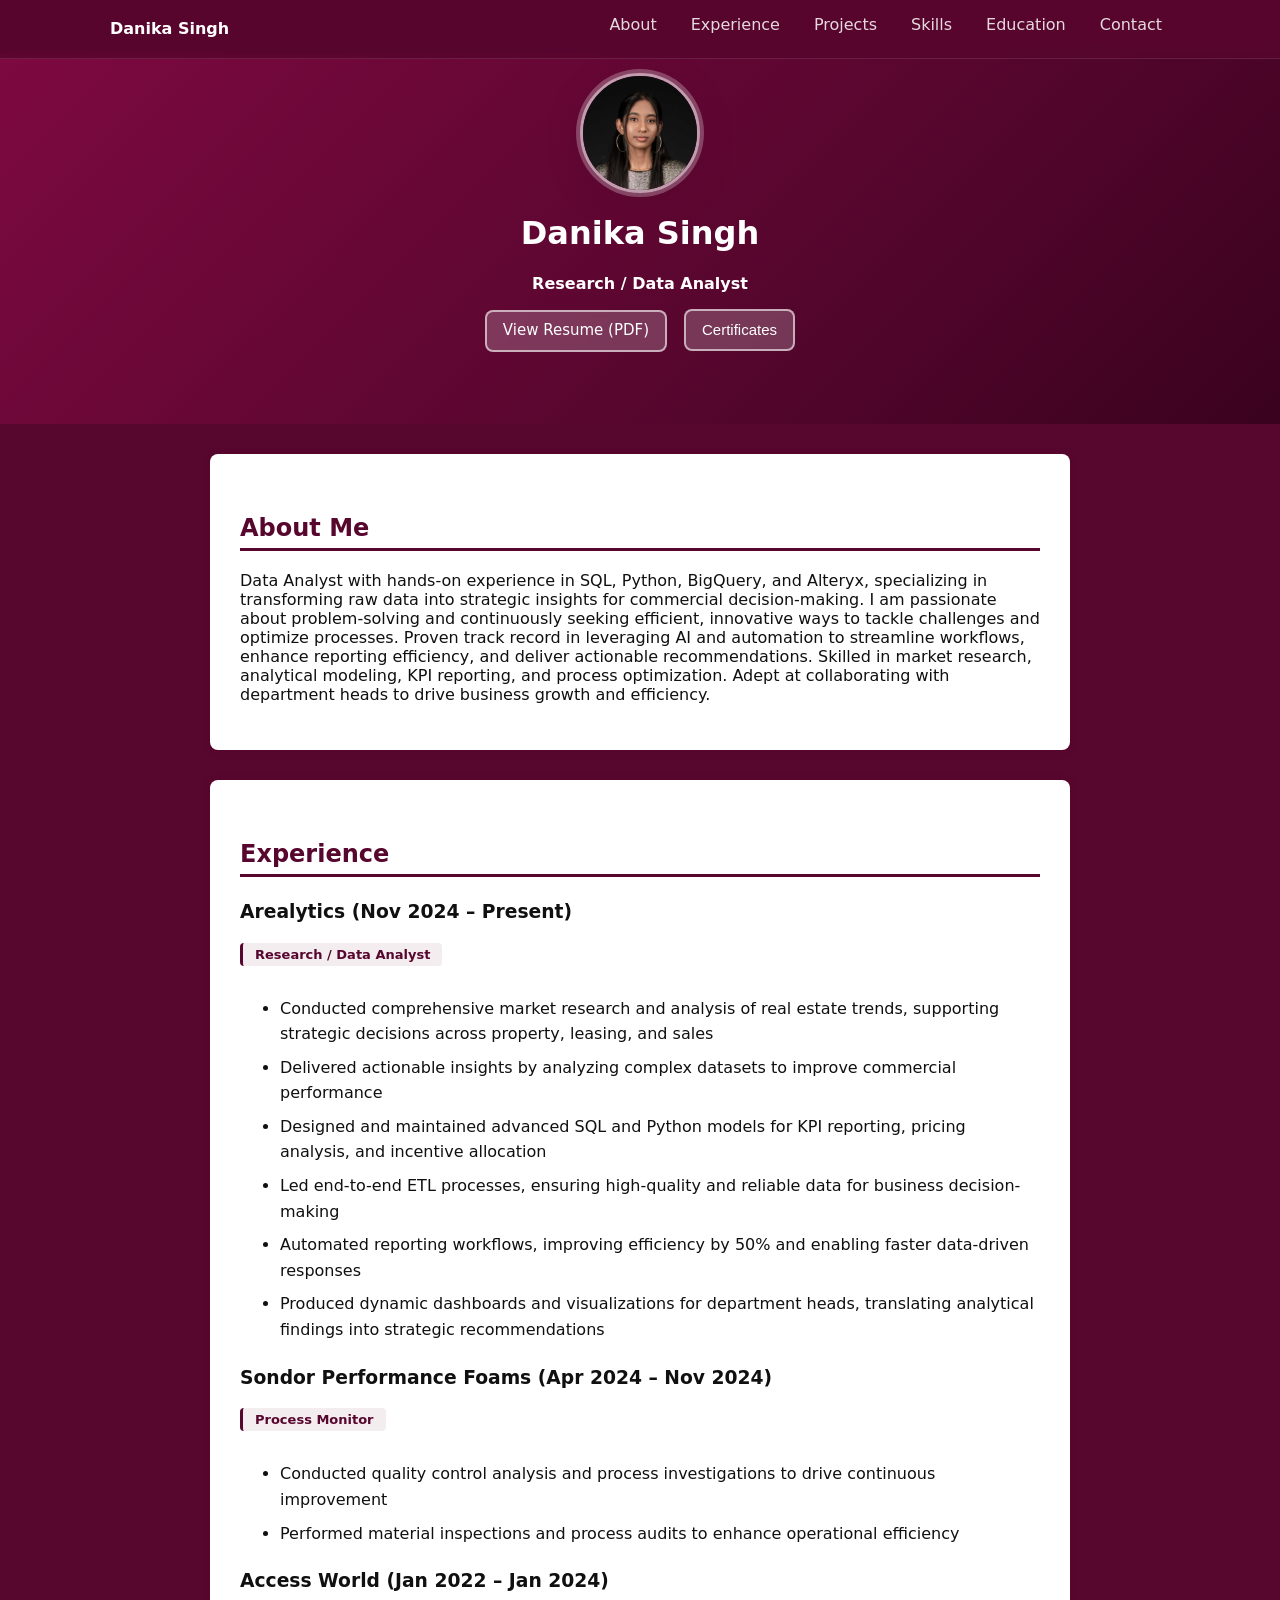
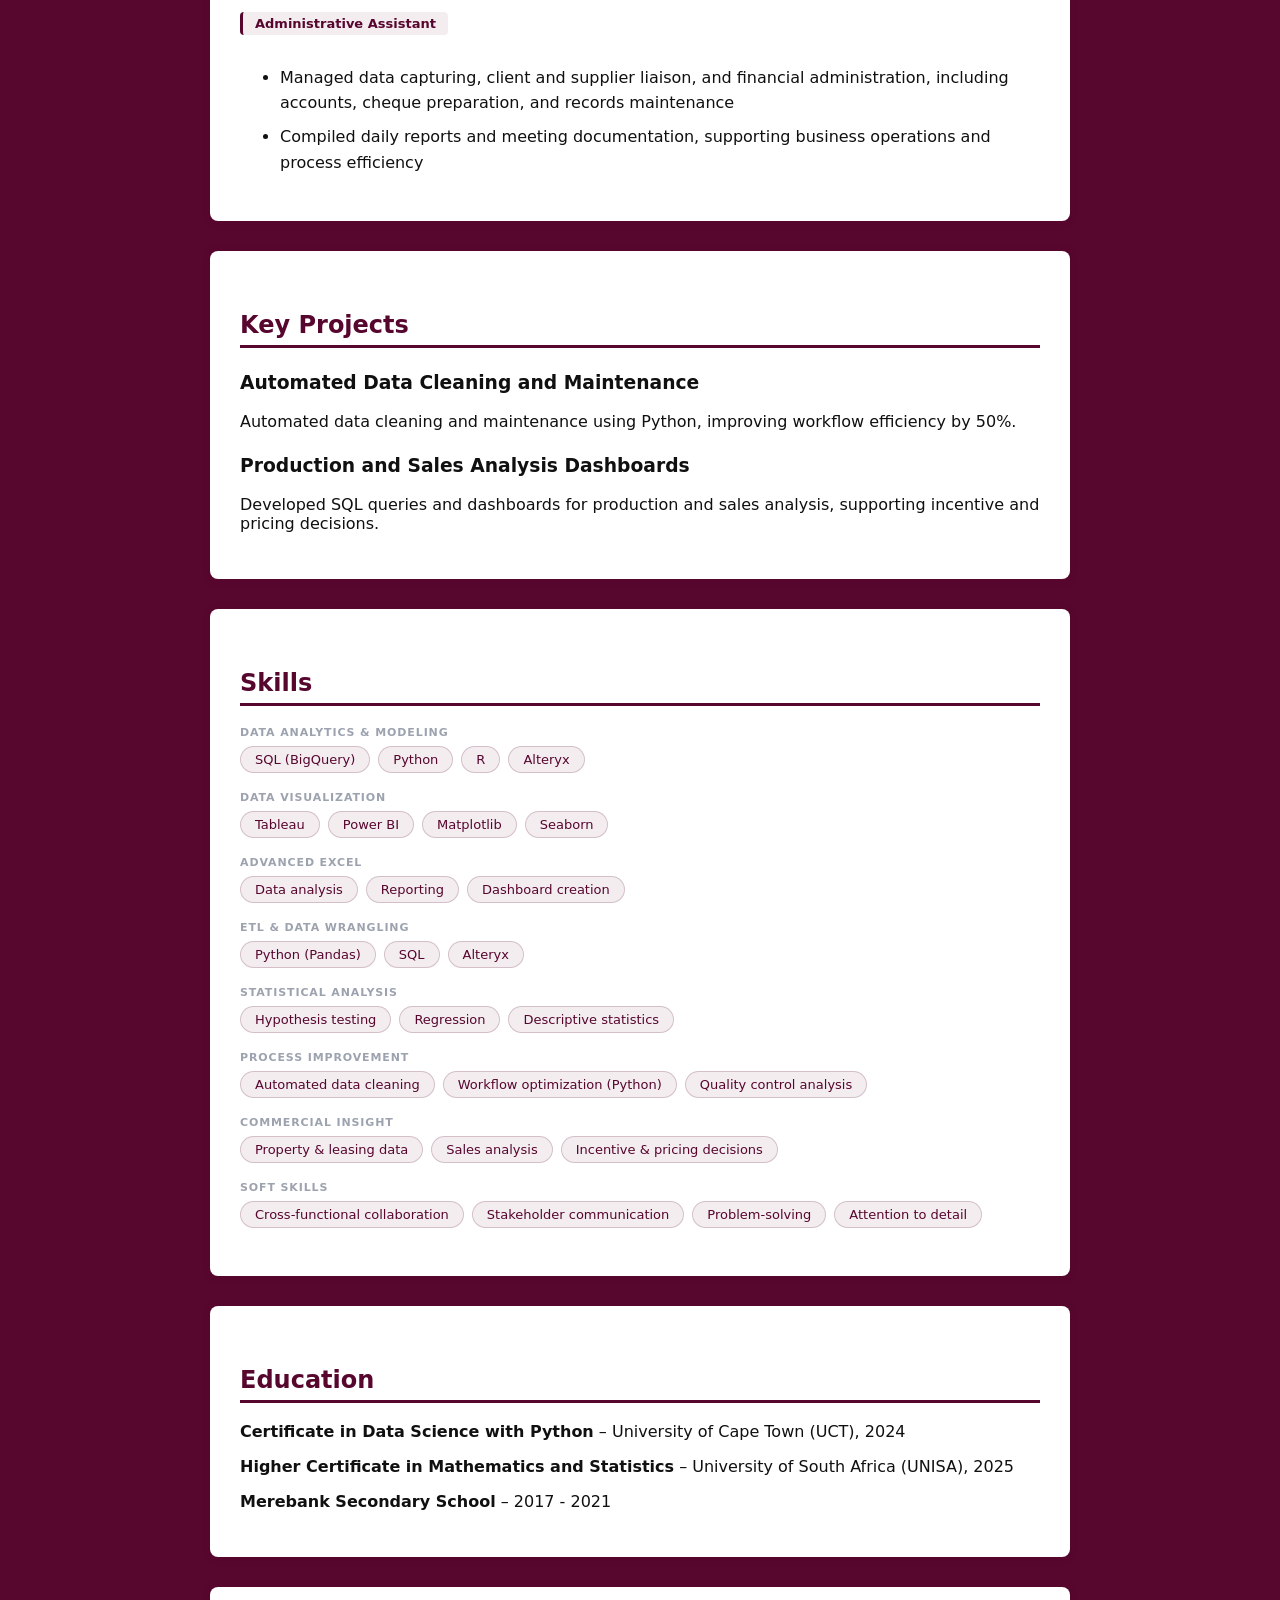
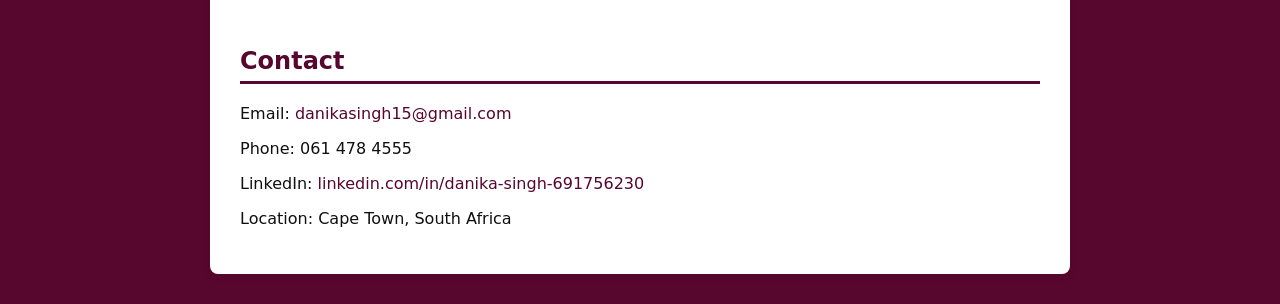
==== index.html @ 9dede189 "Initial portfolio deploy" ====
<!DOCTYPE html>
<html lang="en">
<head>
  <meta charset="UTF-8" />
  <meta name="viewport" content="width=device-width, initial-scale=1.0" />
  <title>Danika Singh | Research & Data Analyst</title>
  <link rel="stylesheet" href="style.css" />
</head>
<body>

  <nav>
    <div class="nav-container">
      <span class="logo">Danika Singh</span>
      <button class="nav-hamburger" id="nav-hamburger" aria-label="Toggle navigation" aria-expanded="false">
        <span></span><span></span><span></span>
      </button>
      <ul class="nav-links" id="nav-links">
        <li><a href="#about">About</a></li>
        <li><a href="#experience">Experience</a></li>
        <li><a href="#projects">Projects</a></li>
        <li><a href="#skills">Skills</a></li>
        <li><a href="#education">Education</a></li>
        <li><a href="#contact">Contact</a></li>
      </ul>
    </div>
  </nav>

  <header class="hero">
    <img src="images/profile.jpg" alt="Danika Singh" class="profile-photo">
    <h1>Danika Singh</h1>
    <p>Research / Data Analyst</p>
    <a href="resume.pdf" class="btn btn-light">View Resume (PDF)</a>
    <button id="certs-toggle" class="btn btn-light" style="margin-left:12px">Certificates</button>
    <div id="certs-panel" style="display:none;max-width:760px;margin:18px auto 0;text-align:left;">
      <div id="cert-list" style="margin-top:8px;padding-left:18px"></div>
    </div>
  </header>

  <main>

  <section id="about">
    <h2>About Me</h2>
    <p>
      Data Analyst with hands-on experience in SQL, Python, BigQuery, and Alteryx, specializing in transforming raw data into strategic insights for commercial decision-making. I am passionate about problem-solving and continuously seeking efficient, innovative ways to tackle challenges and optimize processes. Proven track record in leveraging AI and automation to streamline workflows, enhance reporting efficiency, and deliver actionable recommendations. Skilled in market research, analytical modeling, KPI reporting, and process optimization. Adept at collaborating with department heads to drive business growth and efficiency.
    </p>
  </section>

  <section id="experience">
    <h2>Experience</h2>

    <h3>Arealytics (Nov 2024 – Present)</h3>
    <p class="job-title">Research / Data Analyst</p>
    <ul>
      <li>Conducted comprehensive market research and analysis of real estate trends, supporting strategic decisions across property, leasing, and sales</li>
      <li>Delivered actionable insights by analyzing complex datasets to improve commercial performance</li>
      <li>Designed and maintained advanced SQL and Python models for KPI reporting, pricing analysis, and incentive allocation</li>
      <li>Led end-to-end ETL processes, ensuring high-quality and reliable data for business decision-making</li>
      <li>Automated reporting workflows, improving efficiency by 50% and enabling faster data-driven responses</li>
      <li>Produced dynamic dashboards and visualizations for department heads, translating analytical findings into strategic recommendations</li>
    </ul>

    <h3>Sondor Performance Foams (Apr 2024 – Nov 2024)</h3>
    <p class="job-title">Process Monitor</p>
    <ul>
      <li>Conducted quality control analysis and process investigations to drive continuous improvement</li>
      <li>Performed material inspections and process audits to enhance operational efficiency</li>
    </ul>

    <h3>Access World (Jan 2022 – Jan 2024)</h3>
    <p class="job-title">Administrative Assistant</p>
    <ul>
      <li>Managed data capturing, client and supplier liaison, and financial administration, including accounts, cheque preparation, and records maintenance</li>
      <li>Compiled daily reports and meeting documentation, supporting business operations and process efficiency</li>
    </ul>
  </section>

  <section id="projects">
    <h2>Key Projects</h2>

    <h3>Automated Data Cleaning and Maintenance</h3>
    <p>Automated data cleaning and maintenance using Python, improving workflow efficiency by 50%.</p>

    <h3>Production and Sales Analysis Dashboards</h3>
    <p>Developed SQL queries and dashboards for production and sales analysis, supporting incentive and pricing decisions.</p>
  </section>

  <section id="skills">
    <h2>Skills</h2>
    <div class="skill-group">
      <span class="skill-label">Data Analytics &amp; Modeling</span>
      <div class="chips"><span class="chip">SQL (BigQuery)</span><span class="chip">Python</span><span class="chip">R</span><span class="chip">Alteryx</span></div>
    </div>
    <div class="skill-group">
      <span class="skill-label">Data Visualization</span>
      <div class="chips"><span class="chip">Tableau</span><span class="chip">Power BI</span><span class="chip">Matplotlib</span><span class="chip">Seaborn</span></div>
    </div>
    <div class="skill-group">
      <span class="skill-label">Advanced Excel</span>
      <div class="chips"><span class="chip">Data analysis</span><span class="chip">Reporting</span><span class="chip">Dashboard creation</span></div>
    </div>
    <div class="skill-group">
      <span class="skill-label">ETL &amp; Data Wrangling</span>
      <div class="chips"><span class="chip">Python (Pandas)</span><span class="chip">SQL</span><span class="chip">Alteryx</span></div>
    </div>
    <div class="skill-group">
      <span class="skill-label">Statistical Analysis</span>
      <div class="chips"><span class="chip">Hypothesis testing</span><span class="chip">Regression</span><span class="chip">Descriptive statistics</span></div>
    </div>
    <div class="skill-group">
      <span class="skill-label">Process Improvement</span>
      <div class="chips"><span class="chip">Automated data cleaning</span><span class="chip">Workflow optimization (Python)</span><span class="chip">Quality control analysis</span></div>
    </div>
    <div class="skill-group">
      <span class="skill-label">Commercial Insight</span>
      <div class="chips"><span class="chip">Property &amp; leasing data</span><span class="chip">Sales analysis</span><span class="chip">Incentive &amp; pricing decisions</span></div>
    </div>
    <div class="skill-group">
      <span class="skill-label">Soft Skills</span>
      <div class="chips"><span class="chip">Cross-functional collaboration</span><span class="chip">Stakeholder communication</span><span class="chip">Problem-solving</span><span class="chip">Attention to detail</span></div>
    </div>
  </section>

  <section id="education">
    <h2>Education</h2>
    <p><strong>Certificate in Data Science with Python</strong> – University of Cape Town (UCT), 2024</p>
    <p><strong>Higher Certificate in Mathematics and Statistics</strong> – University of South Africa (UNISA), 2025</p>
    <p><strong>Merebank Secondary School</strong> – 2017 - 2021</p>
  </section>

  <section id="contact">
    <h2>Contact</h2>
    <p>Email: <a href="mailto:danikasingh15@gmail.com">danikasingh15@gmail.com</a></p>
    <p>Phone: 061 478 4555</p>
    <p>LinkedIn: <a href="https://www.linkedin.com/in/danika-singh-691756230" target="_blank" rel="noopener">linkedin.com/in/danika-singh-691756230</a></p>
    <p>Location: Cape Town, South Africa</p>
  </section>

</main>

  <script>
  (function(){
    const toggle = document.getElementById('certs-toggle');
    const panel = document.getElementById('certs-panel');
    const list = document.getElementById('cert-list');

    toggle && toggle.addEventListener('click', ()=>{
      panel.style.display = panel.style.display === 'none' ? 'block' : 'none';
      if(panel.style.display === 'block') loadCerts();
    });

    async function loadCerts(){
      list.innerHTML = '<div style="color:var(--muted)">Loading…</div>';
      try{
        const res = await fetch('certs.json',{cache:'no-store'});
        if(!res.ok) throw new Error('No certs.json');
        const items = await res.json();
        if(!items.length){ list.innerHTML = '<div style="color:var(--muted)">No certificates listed.</div>'; return; }
        list.innerHTML = '';
        items.forEach(it=>{
          const a = document.createElement('a');
          a.href = it.file;
          a.target = '_blank';
          a.rel = 'noopener';
          a.textContent = it.name || it.file;
          a.style.cssText = 'display:block;margin:6px 0;color:#fff;font-weight:600;';
          list.appendChild(a);
        });
      }catch(e){
        list.innerHTML = '<div style="color:var(--muted)">Could not load certificates. Make sure you are viewing the site via a local server (e.g. Live Server in VS Code), not directly as a file.</div>';
      }
    }
  })();

  // Mobile nav toggle
  (function(){
    const hamburger = document.getElementById('nav-hamburger');
    const navLinks = document.getElementById('nav-links');
    hamburger && hamburger.addEventListener('click', function(){
      const open = navLinks.classList.toggle('open');
      hamburger.classList.toggle('open', open);
      hamburger.setAttribute('aria-expanded', open);
    });
    // Close menu when a nav link is clicked
    navLinks && navLinks.querySelectorAll('a').forEach(function(link){
      link.addEventListener('click', function(){
        navLinks.classList.remove('open');
        hamburger.classList.remove('open');
        hamburger.setAttribute('aria-expanded', 'false');
      });
    });
  })();

  // Section reveal on scroll
  const _io = new IntersectionObserver(entries => {
    entries.forEach(e => { if(e.isIntersecting){ e.target.classList.add('visible'); _io.unobserve(e.target); } });
  }, {threshold: 0.08});
  document.querySelectorAll('section').forEach(s => _io.observe(s));

  </script>

</body>
</html>
---- style.css ----
:root{
  --bg: #57062e; /* navy background */
  --surface: #ffffff; /* white content cards */
  --muted: #9ca3af;
  --text-dark: #111010; /* dark text for white cards */
  --text-light: #e6eef8; /* light text for navy background */
  --accent: #57062e;
  --header-start: #57062e;
  --header-end: #57062e;
}

*{box-sizing:border-box}

body {
  font-family: Inter, system-ui, -apple-system, 'Segoe UI', Roboto, Arial, sans-serif;
  margin: 0;
  padding-top: 53px;
  color: var(--text-light);
  background: var(--bg);
  -webkit-font-smoothing:antialiased;
  -moz-osx-font-smoothing:grayscale;
}

header {
  background: linear-gradient(135deg, #7d0940 0%, #57062e 60%, #3a021e 100%);
  color: #fff;
  padding: 72px 20px;
  text-align: center;
}

main {
  max-width: 900px;
  margin: 30px auto;
  padding: 0 20px;
}

h2 {
  margin-top: 30px;
  padding-bottom: 6px;
  border-bottom: 3px solid var(--accent);
  color: var(--accent);
}

a { color: var(--accent); text-decoration: none; }

.btn {
  display: inline-flex;
  align-items: center;
  justify-content: center;
  gap: 8px;
  margin-top: 16px;
  background: var(--accent);
  color: white;
  padding: 10px 16px;
  height: 42px;
  font-size: 15px;
  line-height: 1;
  border-radius: 8px;
  box-shadow: 0 6px 18px rgba(87, 6, 46, 0.12);
  border: none;
  cursor: pointer;
}

.btn.btn-light{
  background: rgba(255,255,255,0.2) !important;
  color: #fff !important;
  border: 2px solid rgba(255,255,255,0.6);
  box-shadow: none;
  backdrop-filter: blur(4px);
}

.btn.btn-light:hover{
  background: rgba(255,255,255,0.35) !important;
}

/* Make anchor buttons behave like button elements */
.btn[href]{
  display: inline-flex;
  align-items: center;
  justify-content: center;
}

/* Header subtitle bold */
header.hero p{ font-weight:700; margin:8px 0 0 0 }
 
section {
  background: var(--surface);
  color: var(--text-dark);
  padding: 30px;
  margin-bottom: 30px;
  border-radius: 8px;
  box-shadow: 0 1px 8px rgba(87, 6, 46, 0.16);
  opacity: 0;
  transform: translateY(18px);
  transition: opacity 0.5s ease, transform 0.5s ease;
}

section.visible {
  opacity: 1;
  transform: none;
}

h3 {
    margin-top: 24px;
}

ul { 
    line-height: 1.6;
}

li {margin-bottom:8px}

nav {
  background: rgba(87, 6, 46, 0.75);
  backdrop-filter: blur(8px);
  -webkit-backdrop-filter: blur(8px);
  border-bottom: 1px solid rgba(255,255,255,0.1);
  position: fixed;
  top: 0;
  left: 0;
  right: 0;
  width: 100%;
  z-index: 100;
}

.nav-container {
  max-width: 1100px;
  margin: 0 auto;
  padding: 12px 20px;
  display: flex;
  justify-content: space-between;
  align-items: center;
}

.logo {
  font-weight: 700;
  color: #fff;
}

.nav-links {
  list-style: none;
  display: flex;
  gap: 18px;
  margin: 0;
  padding: 0;
}

.nav-links a {
  color: rgba(255,255,255,0.85);
  font-weight: 500;
  padding: 6px 8px;
  border-radius: 6px;
}

.nav-links a:hover {
  color: #fff;
  background: rgba(255,255,255,0.15);
}

/* Hero spacing */
.hero { padding-top: 20px }

/* profile photo */
.profile-photo {
  width: 120px;
  height: 120px;
  border-radius: 50%;
  object-fit: cover;
  display: block;
  margin: 0 auto 12px;
  box-shadow: 0 0 0 4px rgba(255,255,255,0.25), 0 8px 28px rgba(87,6,46,0.6);
  border: 3px solid rgba(255,255,255,0.6);
}

/* Smooth scrolling */
html { scroll-behavior: smooth }

.nav-hamburger {
  display: none;
  flex-direction: column;
  justify-content: center;
  gap: 5px;
  background: none;
  border: none;
  cursor: pointer;
  padding: 6px;
  border-radius: 6px;
}

.nav-hamburger span {
  display: block;
  width: 24px;
  height: 2px;
  background: #fff;
  border-radius: 2px;
  transition: transform 0.25s ease, opacity 0.25s ease;
}

.nav-hamburger.open span:nth-child(1) { transform: translateY(7px) rotate(45deg); }
.nav-hamburger.open span:nth-child(2) { opacity: 0; }
.nav-hamburger.open span:nth-child(3) { transform: translateY(-7px) rotate(-45deg); }

@media (max-width: 720px) {
  .nav-hamburger { display: flex; }

  .nav-links {
    display: none;
    flex-direction: column;
    gap: 0;
    position: absolute;
    top: 100%;
    left: 0;
    right: 0;
    background: rgba(87, 6, 46, 0.97);
    backdrop-filter: blur(8px);
    -webkit-backdrop-filter: blur(8px);
    border-top: 1px solid rgba(255,255,255,0.1);
    padding: 8px 0;
  }

  .nav-links.open { display: flex; }

  .nav-links li { width: 100%; }

  .nav-links a {
    display: block;
    padding: 12px 24px;
    border-radius: 0;
  }
}

/* Skill chips */
.skill-group { margin-bottom: 18px; }
.skill-label { display: block; font-size: 11px; font-weight: 700; text-transform: uppercase; letter-spacing: 0.08em; color: var(--muted); margin-bottom: 7px; }
.chips { display: flex; flex-wrap: wrap; gap: 8px; }
.chip { background: rgba(87,6,46,0.07); color: #57062e; border: 1px solid rgba(87,6,46,0.2); padding: 5px 14px; border-radius: 20px; font-size: 13px; font-weight: 500; transition: background 0.2s, transform 0.2s; }
.chip:hover { background: rgba(87,6,46,0.14); transform: translateY(-1px); }

/* Job title badge */
.job-title { display: inline-block; background: rgba(87,6,46,0.07); color: #57062e; font-size: 13px; font-weight: 700; padding: 4px 12px; border-radius: 4px; border-left: 3px solid #57062e; margin: 2px 0 14px; }
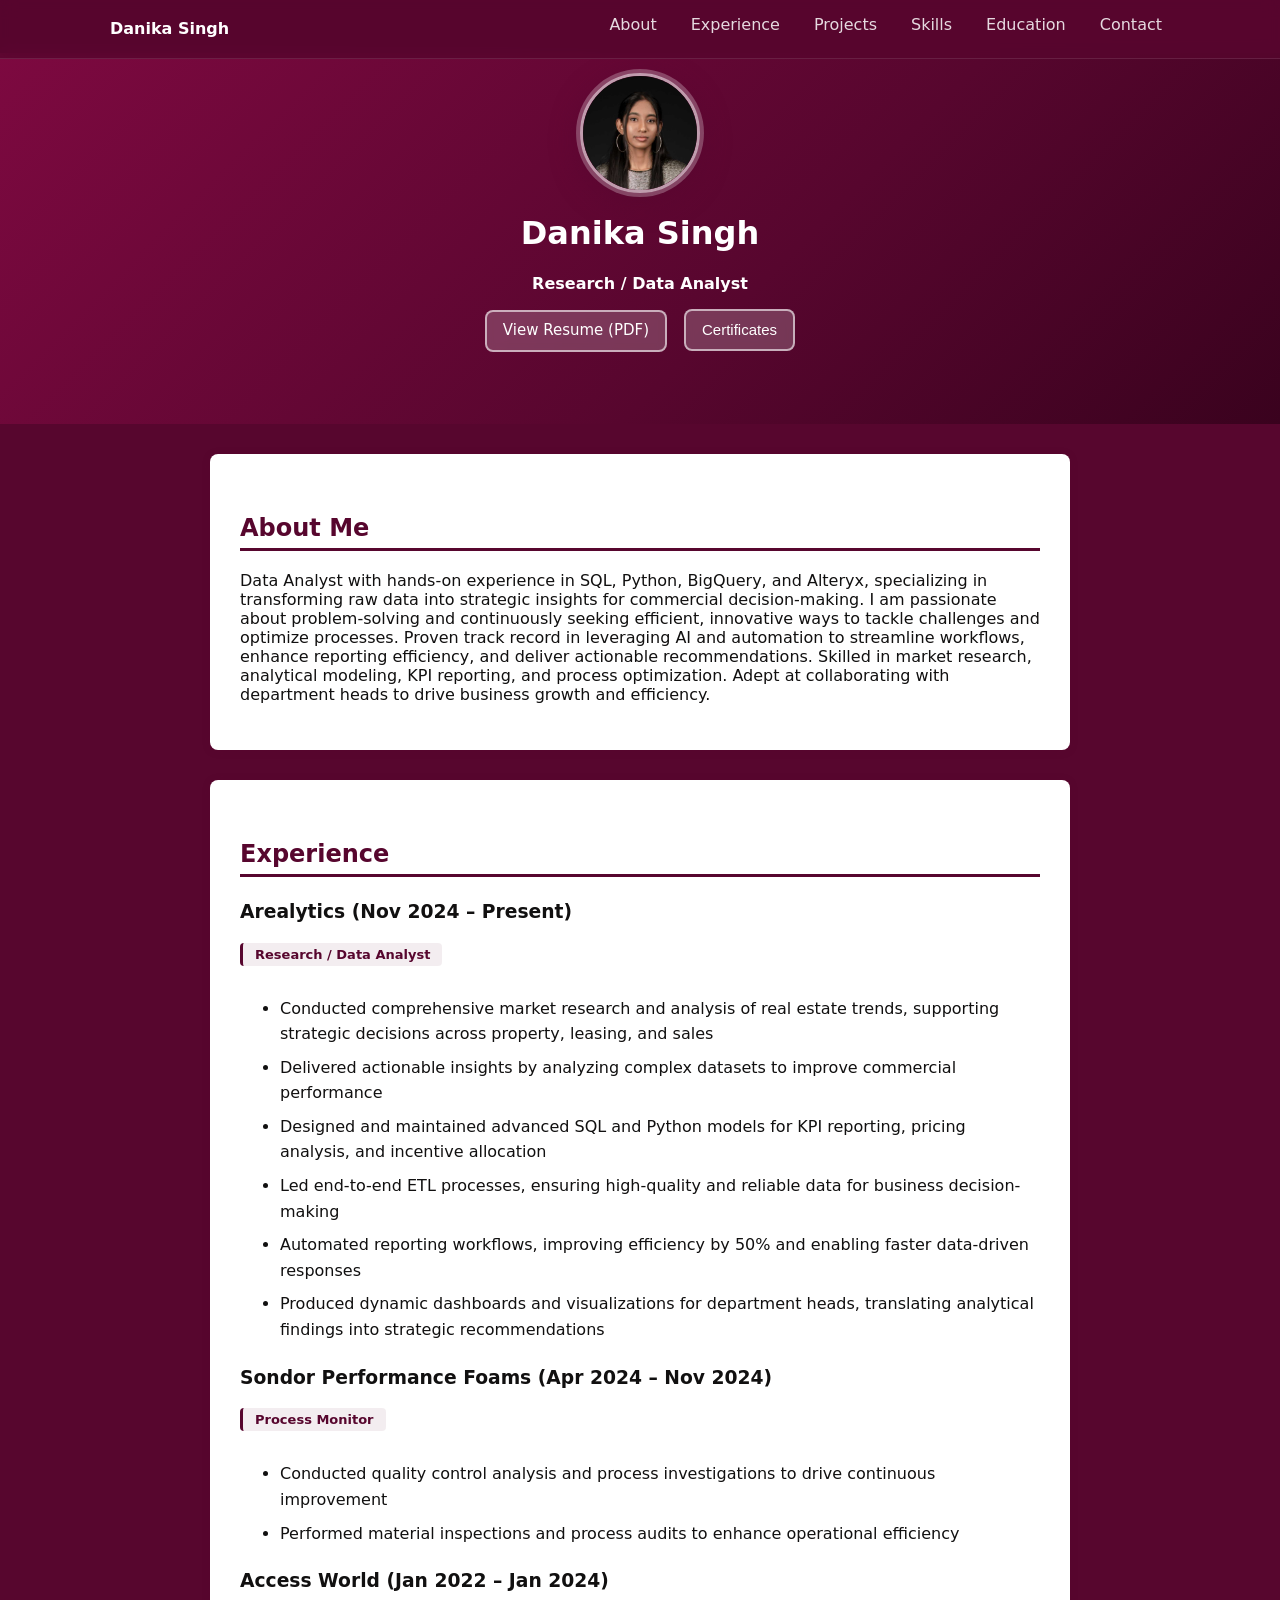
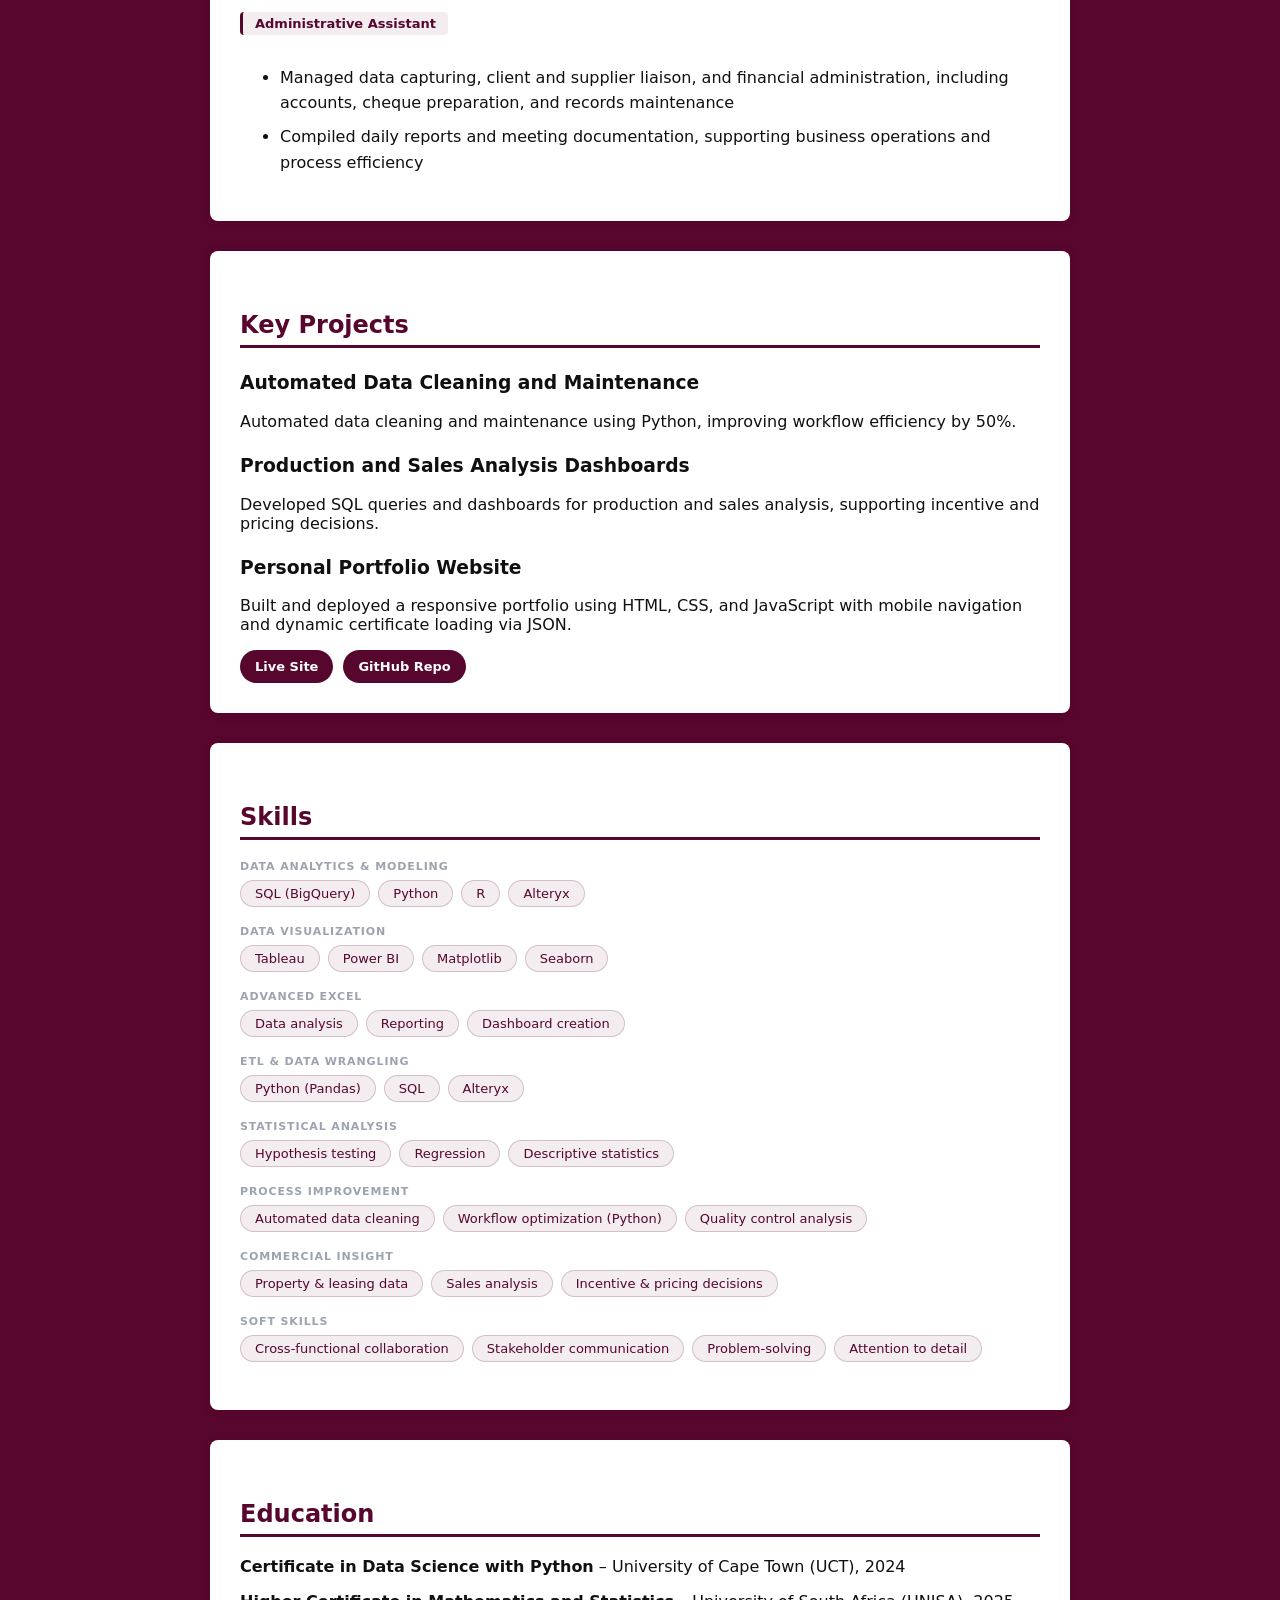
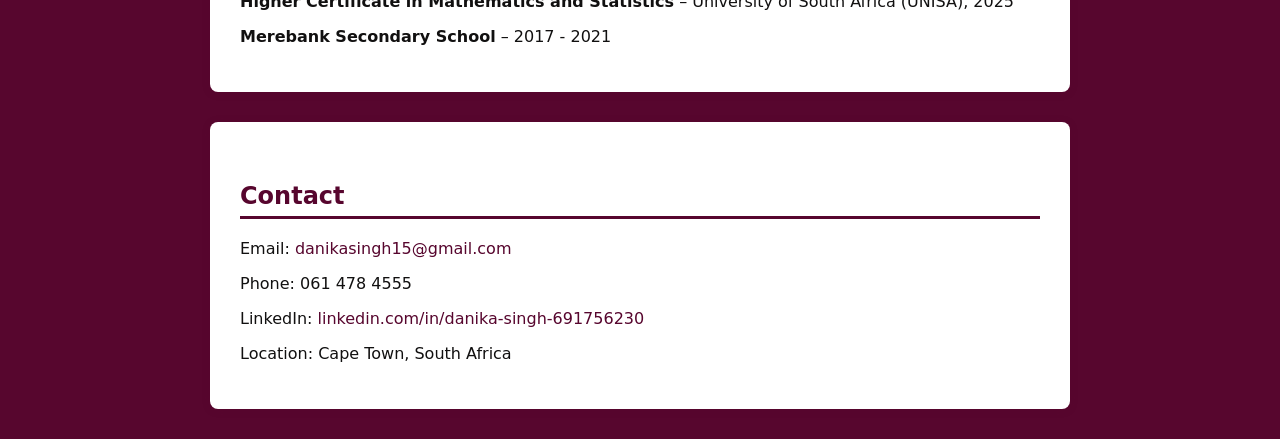
==== commit a91a4806: "added portfolio project and links to live site" ====
--- a/index.html
+++ b/index.html
@@ -82,6 +82,13 @@
 
     <h3>Production and Sales Analysis Dashboards</h3>
     <p>Developed SQL queries and dashboards for production and sales analysis, supporting incentive and pricing decisions.</p>
+
+    <h3>Personal Portfolio Website</h3>
+    <p>Built and deployed a responsive portfolio using HTML, CSS, and JavaScript with mobile navigation and dynamic certificate loading via JSON.</p>
+    <div class="project-links">
+      <a class="project-link-btn" href="https://danikasingh.github.io" target="_blank" rel="noopener">Live Site</a>
+      <a class="project-link-btn" href="https://github.com/danikasingh/danikasingh.github.io" target="_blank" rel="noopener">GitHub Repo</a>
+    </div>
   </section>
 
   <section id="skills">
--- a/style.css
+++ b/style.css
@@ -239,3 +239,31 @@
 /* Job title badge */
 .job-title { display: inline-block; background: rgba(87,6,46,0.07); color: #57062e; font-size: 13px; font-weight: 700; padding: 4px 12px; border-radius: 4px; border-left: 3px solid #57062e; margin: 2px 0 14px; }
 
+/* Project link buttons */
+.project-links {
+  display: flex;
+  flex-wrap: wrap;
+  gap: 10px;
+  margin-top: 10px;
+}
+
+.project-link-btn {
+  display: inline-flex;
+  align-items: center;
+  justify-content: center;
+  padding: 8px 14px;
+  border-radius: 999px;
+  font-size: 13px;
+  font-weight: 700;
+  color: #fff;
+  background: #57062e;
+  border: 1px solid rgba(87,6,46,0.25);
+  transition: transform 0.15s ease, box-shadow 0.2s ease, background 0.2s ease;
+}
+
+.project-link-btn:hover {
+  background: #6d0a3a;
+  box-shadow: 0 4px 12px rgba(87,6,46,0.2);
+  transform: translateY(-1px);
+}
+
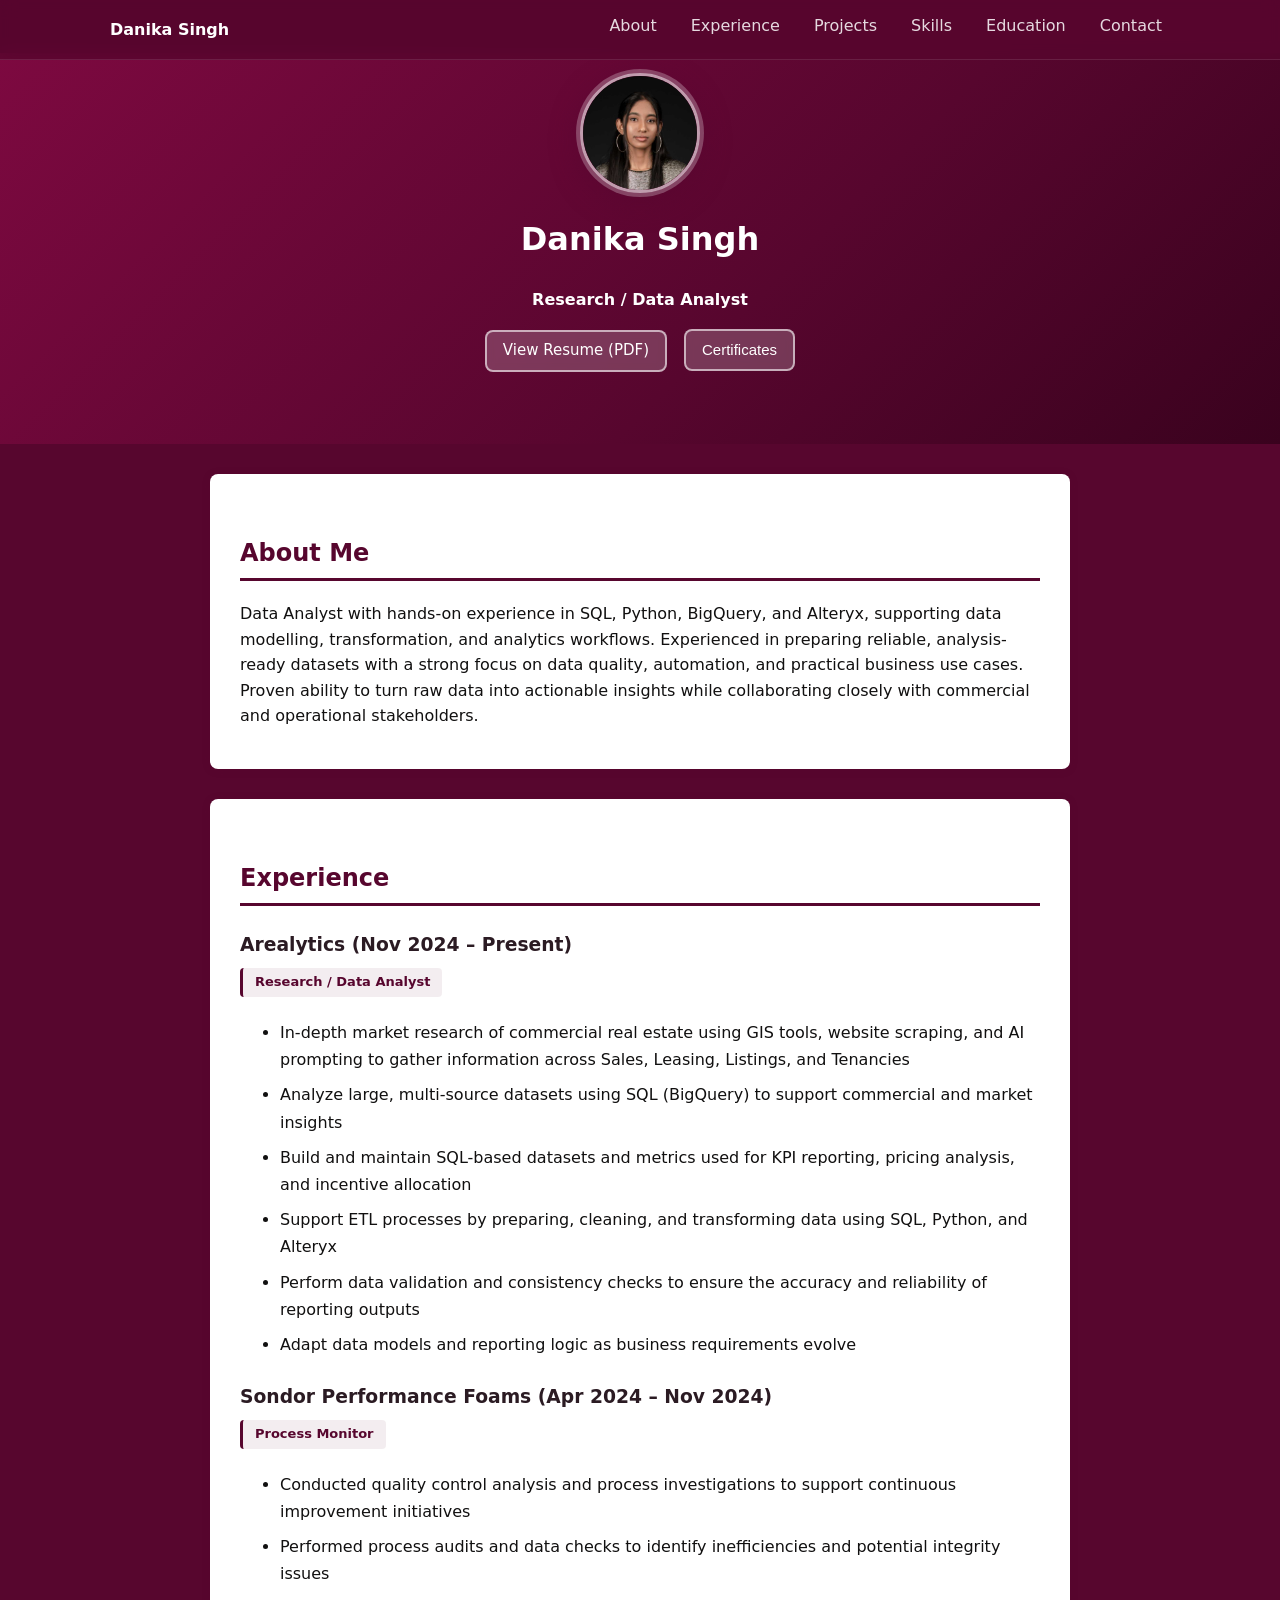
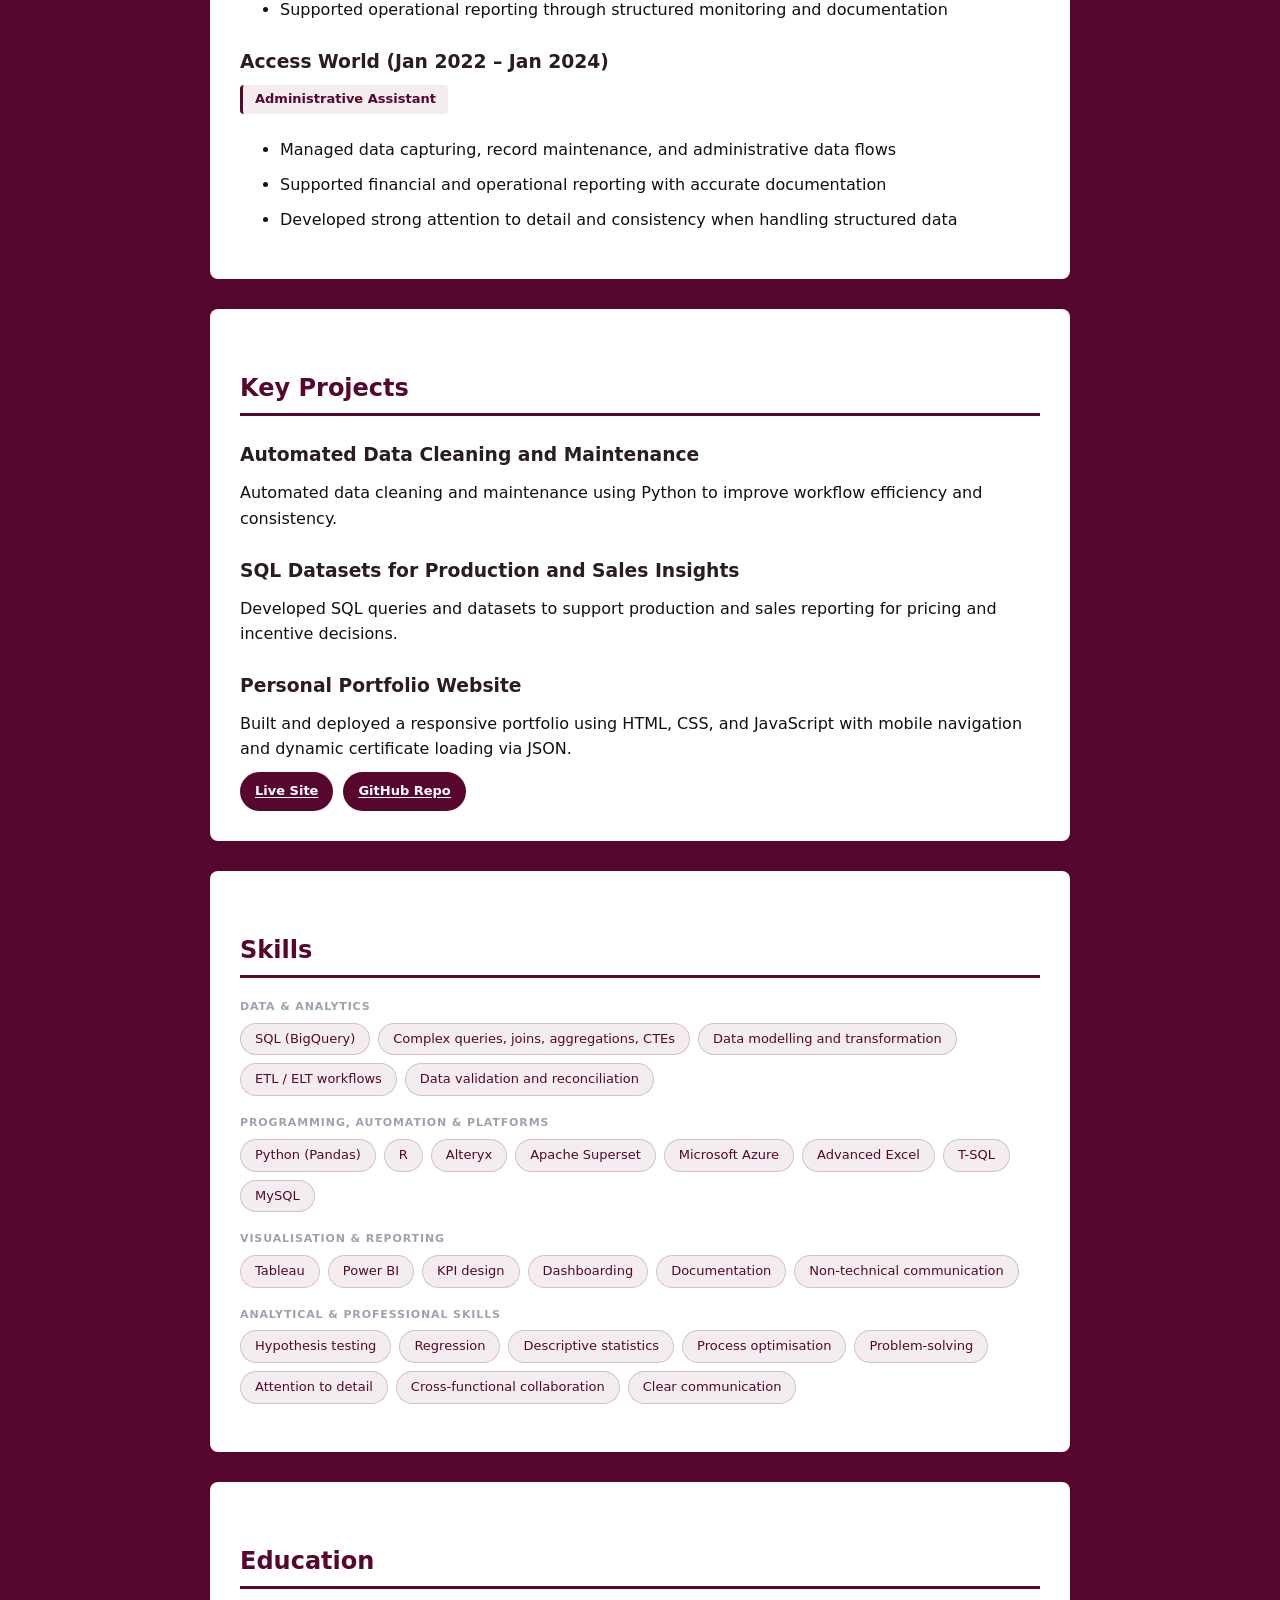
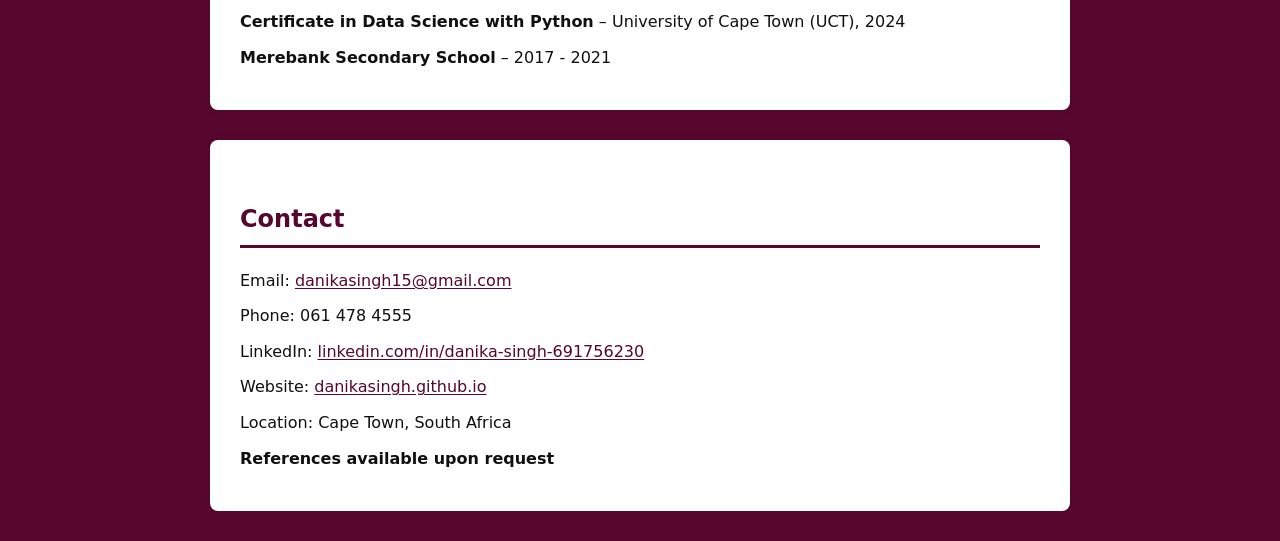
==== commit d64da8c0: "Updated role descriptions and skills" ====
--- a/index.html
+++ b/index.html
@@ -41,7 +41,7 @@
   <section id="about">
     <h2>About Me</h2>
     <p>
-      Data Analyst with hands-on experience in SQL, Python, BigQuery, and Alteryx, specializing in transforming raw data into strategic insights for commercial decision-making. I am passionate about problem-solving and continuously seeking efficient, innovative ways to tackle challenges and optimize processes. Proven track record in leveraging AI and automation to streamline workflows, enhance reporting efficiency, and deliver actionable recommendations. Skilled in market research, analytical modeling, KPI reporting, and process optimization. Adept at collaborating with department heads to drive business growth and efficiency.
+      Data Analyst with hands-on experience in SQL, Python, BigQuery, and Alteryx, supporting data modelling, transformation, and analytics workflows. Experienced in preparing reliable, analysis-ready datasets with a strong focus on data quality, automation, and practical business use cases. Proven ability to turn raw data into actionable insights while collaborating closely with commercial and operational stakeholders.
     </p>
   </section>
 
@@ -51,26 +51,28 @@
     <h3>Arealytics (Nov 2024 – Present)</h3>
     <p class="job-title">Research / Data Analyst</p>
     <ul>
-      <li>Conducted comprehensive market research and analysis of real estate trends, supporting strategic decisions across property, leasing, and sales</li>
-      <li>Delivered actionable insights by analyzing complex datasets to improve commercial performance</li>
-      <li>Designed and maintained advanced SQL and Python models for KPI reporting, pricing analysis, and incentive allocation</li>
-      <li>Led end-to-end ETL processes, ensuring high-quality and reliable data for business decision-making</li>
-      <li>Automated reporting workflows, improving efficiency by 50% and enabling faster data-driven responses</li>
-      <li>Produced dynamic dashboards and visualizations for department heads, translating analytical findings into strategic recommendations</li>
+      <li>In-depth market research of commercial real estate using GIS tools, website scraping, and AI prompting to gather information across Sales, Leasing, Listings, and Tenancies</li>
+      <li>Analyze large, multi-source datasets using SQL (BigQuery) to support commercial and market insights</li>
+      <li>Build and maintain SQL-based datasets and metrics used for KPI reporting, pricing analysis, and incentive allocation</li>
+      <li>Support ETL processes by preparing, cleaning, and transforming data using SQL, Python, and Alteryx</li>
+      <li>Perform data validation and consistency checks to ensure the accuracy and reliability of reporting outputs</li>
+      <li>Adapt data models and reporting logic as business requirements evolve</li>
     </ul>
 
     <h3>Sondor Performance Foams (Apr 2024 – Nov 2024)</h3>
     <p class="job-title">Process Monitor</p>
     <ul>
-      <li>Conducted quality control analysis and process investigations to drive continuous improvement</li>
-      <li>Performed material inspections and process audits to enhance operational efficiency</li>
+      <li>Conducted quality control analysis and process investigations to support continuous improvement initiatives</li>
+      <li>Performed process audits and data checks to identify inefficiencies and potential integrity issues</li>
+      <li>Supported operational reporting through structured monitoring and documentation</li>
     </ul>
 
     <h3>Access World (Jan 2022 – Jan 2024)</h3>
     <p class="job-title">Administrative Assistant</p>
     <ul>
-      <li>Managed data capturing, client and supplier liaison, and financial administration, including accounts, cheque preparation, and records maintenance</li>
-      <li>Compiled daily reports and meeting documentation, supporting business operations and process efficiency</li>
+      <li>Managed data capturing, record maintenance, and administrative data flows</li>
+      <li>Supported financial and operational reporting with accurate documentation</li>
+      <li>Developed strong attention to detail and consistency when handling structured data</li>
     </ul>
   </section>
 
@@ -78,10 +80,10 @@
     <h2>Key Projects</h2>
 
     <h3>Automated Data Cleaning and Maintenance</h3>
-    <p>Automated data cleaning and maintenance using Python, improving workflow efficiency by 50%.</p>
+    <p>Automated data cleaning and maintenance using Python to improve workflow efficiency and consistency.</p>
 
-    <h3>Production and Sales Analysis Dashboards</h3>
-    <p>Developed SQL queries and dashboards for production and sales analysis, supporting incentive and pricing decisions.</p>
+    <h3>SQL Datasets for Production and Sales Insights</h3>
+    <p>Developed SQL queries and datasets to support production and sales reporting for pricing and incentive decisions.</p>
 
     <h3>Personal Portfolio Website</h3>
     <p>Built and deployed a responsive portfolio using HTML, CSS, and JavaScript with mobile navigation and dynamic certificate loading via JSON.</p>
@@ -94,43 +96,26 @@
   <section id="skills">
     <h2>Skills</h2>
     <div class="skill-group">
-      <span class="skill-label">Data Analytics &amp; Modeling</span>
-      <div class="chips"><span class="chip">SQL (BigQuery)</span><span class="chip">Python</span><span class="chip">R</span><span class="chip">Alteryx</span></div>
+      <span class="skill-label">Data &amp; Analytics</span>
+      <div class="chips"><span class="chip">SQL (BigQuery)</span><span class="chip">Complex queries, joins, aggregations, CTEs</span><span class="chip">Data modelling and transformation</span><span class="chip">ETL / ELT workflows</span><span class="chip">Data validation and reconciliation</span></div>
     </div>
     <div class="skill-group">
-      <span class="skill-label">Data Visualization</span>
-      <div class="chips"><span class="chip">Tableau</span><span class="chip">Power BI</span><span class="chip">Matplotlib</span><span class="chip">Seaborn</span></div>
+      <span class="skill-label">Programming, Automation &amp; Platforms</span>
+      <div class="chips"><span class="chip">Python (Pandas)</span><span class="chip">R</span><span class="chip">Alteryx</span><span class="chip">Apache Superset</span><span class="chip">Microsoft Azure</span><span class="chip">Advanced Excel</span><span class="chip">T-SQL</span><span class="chip">MySQL</span></div>
     </div>
     <div class="skill-group">
-      <span class="skill-label">Advanced Excel</span>
-      <div class="chips"><span class="chip">Data analysis</span><span class="chip">Reporting</span><span class="chip">Dashboard creation</span></div>
+      <span class="skill-label">Visualisation &amp; Reporting</span>
+      <div class="chips"><span class="chip">Tableau</span><span class="chip">Power BI</span><span class="chip">KPI design</span><span class="chip">Dashboarding</span><span class="chip">Documentation</span><span class="chip">Non-technical communication</span></div>
     </div>
     <div class="skill-group">
-      <span class="skill-label">ETL &amp; Data Wrangling</span>
-      <div class="chips"><span class="chip">Python (Pandas)</span><span class="chip">SQL</span><span class="chip">Alteryx</span></div>
-    </div>
-    <div class="skill-group">
-      <span class="skill-label">Statistical Analysis</span>
-      <div class="chips"><span class="chip">Hypothesis testing</span><span class="chip">Regression</span><span class="chip">Descriptive statistics</span></div>
-    </div>
-    <div class="skill-group">
-      <span class="skill-label">Process Improvement</span>
-      <div class="chips"><span class="chip">Automated data cleaning</span><span class="chip">Workflow optimization (Python)</span><span class="chip">Quality control analysis</span></div>
-    </div>
-    <div class="skill-group">
-      <span class="skill-label">Commercial Insight</span>
-      <div class="chips"><span class="chip">Property &amp; leasing data</span><span class="chip">Sales analysis</span><span class="chip">Incentive &amp; pricing decisions</span></div>
-    </div>
-    <div class="skill-group">
-      <span class="skill-label">Soft Skills</span>
-      <div class="chips"><span class="chip">Cross-functional collaboration</span><span class="chip">Stakeholder communication</span><span class="chip">Problem-solving</span><span class="chip">Attention to detail</span></div>
+      <span class="skill-label">Analytical &amp; Professional Skills</span>
+      <div class="chips"><span class="chip">Hypothesis testing</span><span class="chip">Regression</span><span class="chip">Descriptive statistics</span><span class="chip">Process optimisation</span><span class="chip">Problem-solving</span><span class="chip">Attention to detail</span><span class="chip">Cross-functional collaboration</span><span class="chip">Clear communication</span></div>
     </div>
   </section>
 
   <section id="education">
     <h2>Education</h2>
     <p><strong>Certificate in Data Science with Python</strong> – University of Cape Town (UCT), 2024</p>
-    <p><strong>Higher Certificate in Mathematics and Statistics</strong> – University of South Africa (UNISA), 2025</p>
     <p><strong>Merebank Secondary School</strong> – 2017 - 2021</p>
   </section>
 
@@ -139,7 +124,9 @@
     <p>Email: <a href="mailto:danikasingh15@gmail.com">danikasingh15@gmail.com</a></p>
     <p>Phone: 061 478 4555</p>
     <p>LinkedIn: <a href="https://www.linkedin.com/in/danika-singh-691756230" target="_blank" rel="noopener">linkedin.com/in/danika-singh-691756230</a></p>
+    <p>Website: <a href="https://danikasingh.github.io" target="_blank" rel="noopener">danikasingh.github.io</a></p>
     <p>Location: Cape Town, South Africa</p>
+    <p><strong>References available upon request</strong></p>
   </section>
 
 </main>
--- a/style.css
+++ b/style.css
@@ -15,6 +15,7 @@
   font-family: Inter, system-ui, -apple-system, 'Segoe UI', Roboto, Arial, sans-serif;
   margin: 0;
   padding-top: 53px;
+  line-height: 1.6;
   color: var(--text-light);
   background: var(--bg);
   -webkit-font-smoothing:antialiased;
@@ -102,13 +103,18 @@
 
 h3 {
     margin-top: 24px;
+  margin-bottom: 6px;
+  color: #2b1b23;
 }
 
 ul { 
-    line-height: 1.6;
+  line-height: 1.7;
+  margin-top: 8px;
 }
 
 li {margin-bottom:8px}
+
+p { margin: 10px 0; }
 
 nav {
   background: rgba(87, 6, 46, 0.75);
@@ -236,6 +242,9 @@
 .chip { background: rgba(87,6,46,0.07); color: #57062e; border: 1px solid rgba(87,6,46,0.2); padding: 5px 14px; border-radius: 20px; font-size: 13px; font-weight: 500; transition: background 0.2s, transform 0.2s; }
 .chip:hover { background: rgba(87,6,46,0.14); transform: translateY(-1px); }
 
+#contact a,
+#projects a { text-decoration: underline; text-underline-offset: 2px; }
+
 /* Job title badge */
 .job-title { display: inline-block; background: rgba(87,6,46,0.07); color: #57062e; font-size: 13px; font-weight: 700; padding: 4px 12px; border-radius: 4px; border-left: 3px solid #57062e; margin: 2px 0 14px; }
 
